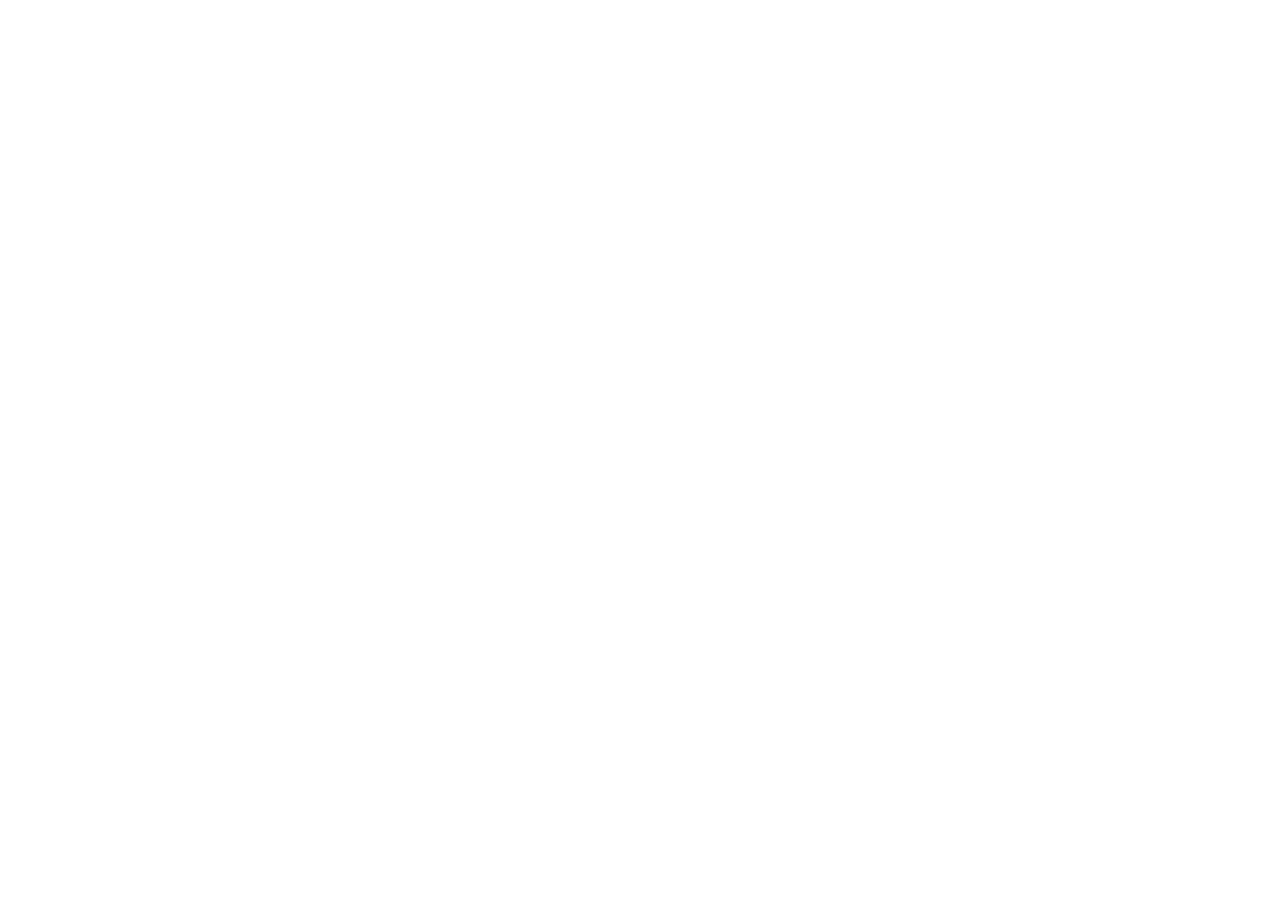
==== index.html @ 70d68b53 "Inicio" ====
<!DOCTYPE html>
<html lang="en">
<head>
    <meta charset="UTF-8">
    <meta http-equiv="X-UA-Compatible" content="IE=edge">
    <meta name="viewport" content="width=device-width, initial-scale=1.0">
    <title>Document</title>
</head>
<body>
    
</body>
</html>
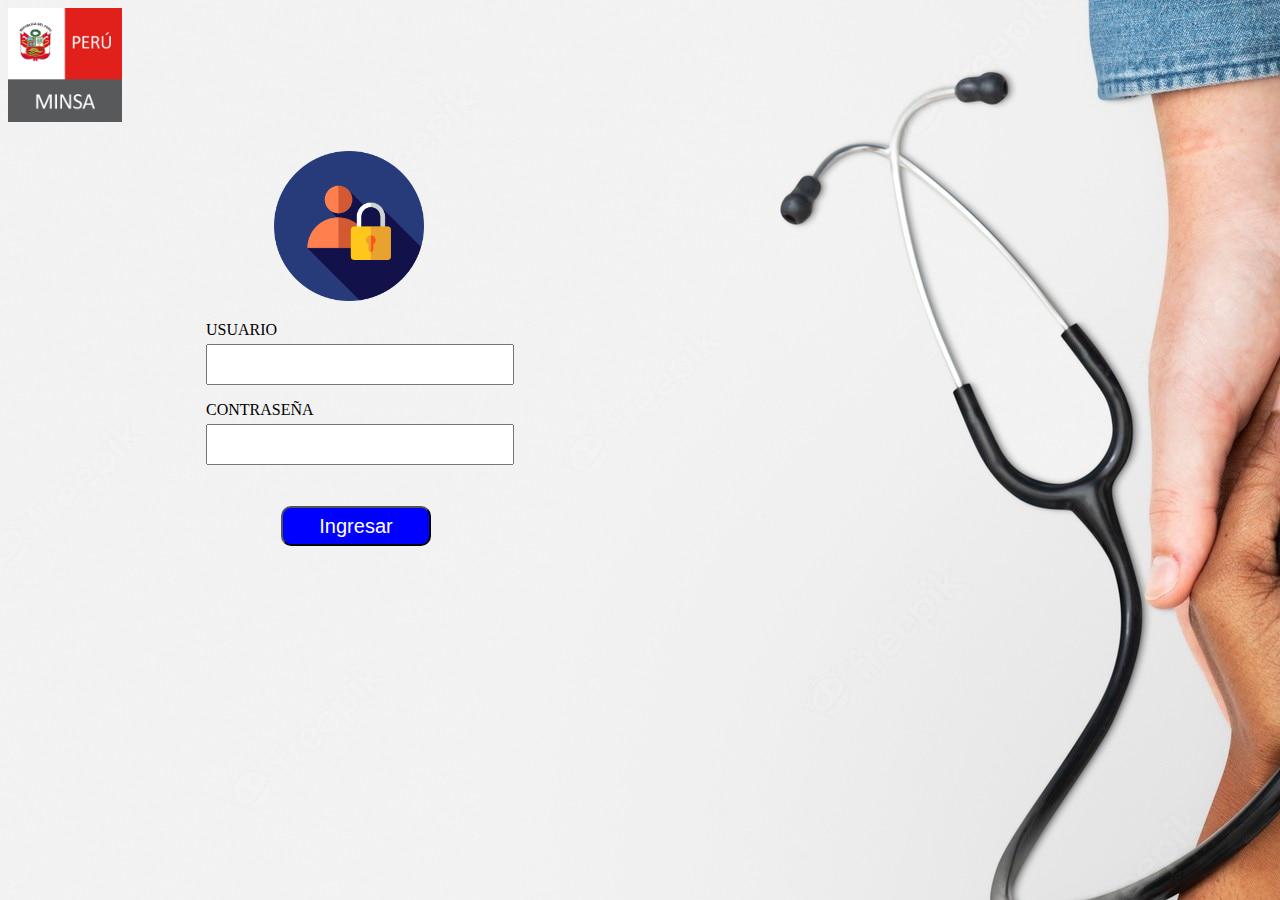
==== commit d785b398: "Comit-1" ====
--- a/index.html
+++ b/index.html
@@ -4,9 +4,28 @@
     <meta charset="UTF-8">
     <meta http-equiv="X-UA-Compatible" content="IE=edge">
     <meta name="viewport" content="width=device-width, initial-scale=1.0">
+    <link rel="stylesheet" href="CSS/style.css">
     <title>Document</title>
 </head>
+<style>
+    
+</style>
 <body>
-    
+    <header>
+        <img src="IMG/logo.jpg" style="width:9%">
+    </header>
+    <div id="credenciales">
+        <div id="imagen">
+            <img src="IMG/iniciar.png" alt="" srcset="">
+        </div>
+        <div id="formulario">
+            <p id="usuario">USUARIO</p>
+            <input type="text" name="tipo_de_dato"/>
+            <p id="clave">CONTRASEÑA</p>
+            <input type="text" name="tipo_de_dato"/>
+            <p></p>
+            <button id="btn-login">Ingresar</button>
+        </div>
+    </div>
 </body>
 </html>--- a/CSS/style.css
+++ b/CSS/style.css
@@ -0,0 +1,46 @@
+body{
+    background-image: url(/IMG/fondo1.png)
+}
+
+div#credenciales{
+    width: 700px;
+    height: 500px;
+    margin-top:2%;
+}
+
+div#imagen img{
+    width: 150px;
+    margin-left:38%;
+}
+
+div#formulario{
+    width: 500px;
+    height: 250px;
+    margin-left:14%;
+}
+
+p#usuario{
+    margin-left: 20%;
+}
+
+p#clave{
+    margin-left: 20%;
+}
+
+div#formulario input{
+    margin-left: 20%;
+    height:35px;
+    width:300px;
+    margin-top: -3%;
+}
+
+button#btn-login{
+    margin-left: 35%;
+    margin-top:5%;
+    font-size:20px;
+    width:150px;
+    height:40px;
+    background-color:blue;
+    border-radius: 10px;
+    color:white;
+}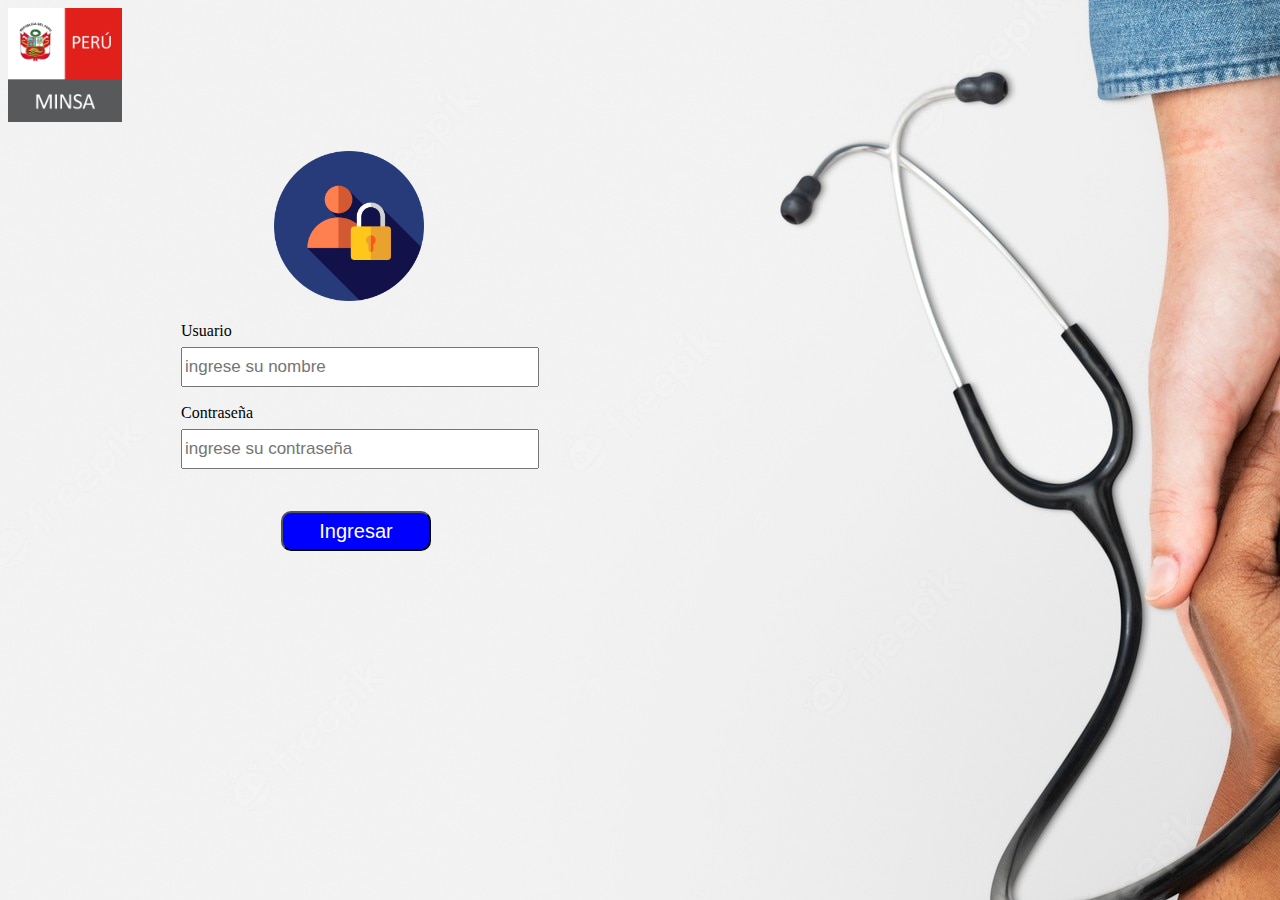
==== commit 50b29426: "parte2" ====
--- a/index.html
+++ b/index.html
@@ -5,11 +5,10 @@
     <meta http-equiv="X-UA-Compatible" content="IE=edge">
     <meta name="viewport" content="width=device-width, initial-scale=1.0">
     <link rel="stylesheet" href="CSS/style.css">
+
     <title>Document</title>
 </head>
-<style>
-    
-</style>
+
 <body>
     <header>
         <img src="IMG/logo.jpg" style="width:9%">
@@ -18,14 +17,11 @@
         <div id="imagen">
             <img src="IMG/iniciar.png" alt="" srcset="">
         </div>
-        <div id="formulario">
-            <p id="usuario">USUARIO</p>
-            <input type="text" name="tipo_de_dato"/>
-            <p id="clave">CONTRASEÑA</p>
-            <input type="text" name="tipo_de_dato"/>
-            <p></p>
-            <button id="btn-login">Ingresar</button>
-        </div>
+        <form id="formulario" action="validar.php" method="post">
+              <P></P><div id="t1">Usuario</div> <P></P><input type="text" id="usuario" placeholder="ingrese su nombre" name="usuario"><P></P>
+              <div id="t2">Contraseña</div> <P></P><input type="password" id="clave" placeholder="ingrese su contraseña" name="contraseña"><P></P>
+              <input id="btn-log" type="submit" value="Ingresar">
+        </form>
     </div>
 </body>
 </html>--- a/CSS/style.css
+++ b/CSS/style.css
@@ -13,28 +13,48 @@
     margin-left:38%;
 }
 
-div#formulario{
+form#formulario{
     width: 500px;
     height: 250px;
     margin-left:14%;
 }
 
-p#usuario{
-    margin-left: 20%;
+#t1{
+    margin-left: 15%;
+}
+
+#t2{
+    margin-left: 15%;
 }
 
 p#clave{
     margin-left: 20%;
 }
 
-div#formulario input{
-    margin-left: 20%;
-    height:35px;
-    width:300px;
-    margin-top: -3%;
+form#formulario p{
+    margin-left: 15%;
+    font-size: 17px;
 }
 
-button#btn-login{
+input#usuario{
+    margin-left: 15%;
+    font-size: 17px;
+    height: 34px;
+    width: 350px;
+    margin-top:-2%;
+    
+}
+
+input#clave{
+    margin-left: 15%;
+    font-size: 17px;
+    height: 34px;
+    width: 350px;
+    margin-top:-2%;
+    
+}
+
+input#btn-log{
     margin-left: 35%;
     margin-top:5%;
     font-size:20px;
